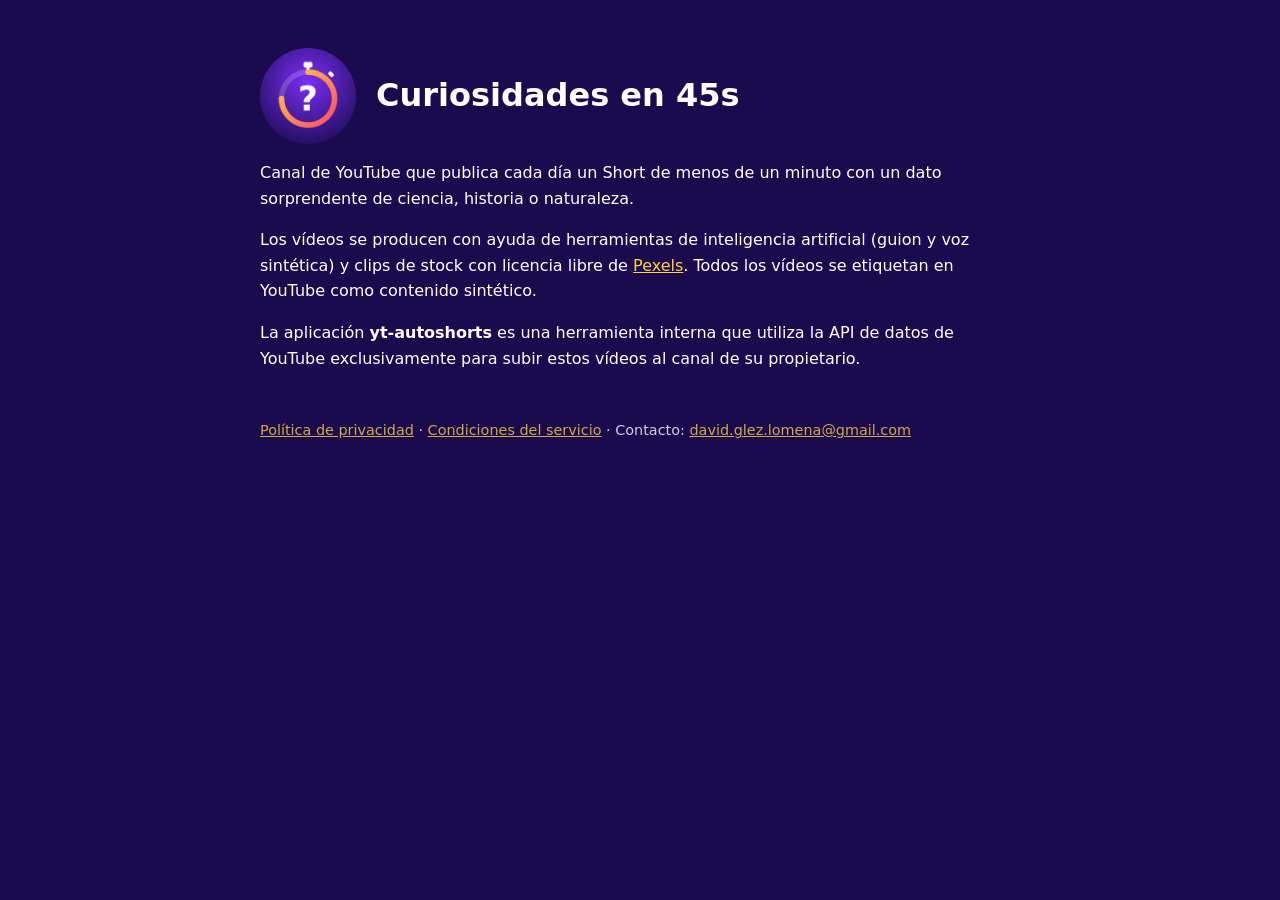
==== index.html @ f40c6593 "feat: channel homepage, privacy policy and terms Co-authored-by: Copilot <223556219+Copilot@users.no" ====
<!doctype html>
<html lang="es">
<head><meta charset="utf-8"><meta name="viewport" content="width=device-width,initial-scale=1">
<title>Curiosidades en 45s</title><link rel="stylesheet" href="style.css"></head>
<body><main>
<header><img src="logo.png" alt="Logo de Curiosidades en 45s"><h1>Curiosidades en 45s</h1></header>
<p>Canal de YouTube que publica cada día un Short de menos de un minuto con un dato sorprendente de ciencia, historia o naturaleza.</p>
<p>Los vídeos se producen con ayuda de herramientas de inteligencia artificial (guion y voz sintética) y clips de stock con licencia libre de <a href="https://www.pexels.com">Pexels</a>. Todos los vídeos se etiquetan en YouTube como contenido sintético.</p>
<p>La aplicación <strong>yt-autoshorts</strong> es una herramienta interna que utiliza la API de datos de YouTube exclusivamente para subir estos vídeos al canal de su propietario.</p>
<footer><a href="privacy.html">Política de privacidad</a> · <a href="terms.html">Condiciones del servicio</a> · Contacto: <a href="mailto:david.glez.lomena@gmail.com">david.glez.lomena@gmail.com</a></footer>
</main></body></html>
---- style.css ----
body{margin:0;font-family:system-ui,-apple-system,Segoe UI,Roboto,sans-serif;background:#1A0B4F;color:#fff;line-height:1.6}
main{max-width:760px;margin:0 auto;padding:48px 24px}
header{display:flex;align-items:center;gap:20px}
header img{width:96px;height:96px;border-radius:50%}
h1{margin:0;font-size:2rem}
a{color:#FFD23F}
footer{margin-top:48px;font-size:.9rem;opacity:.8}
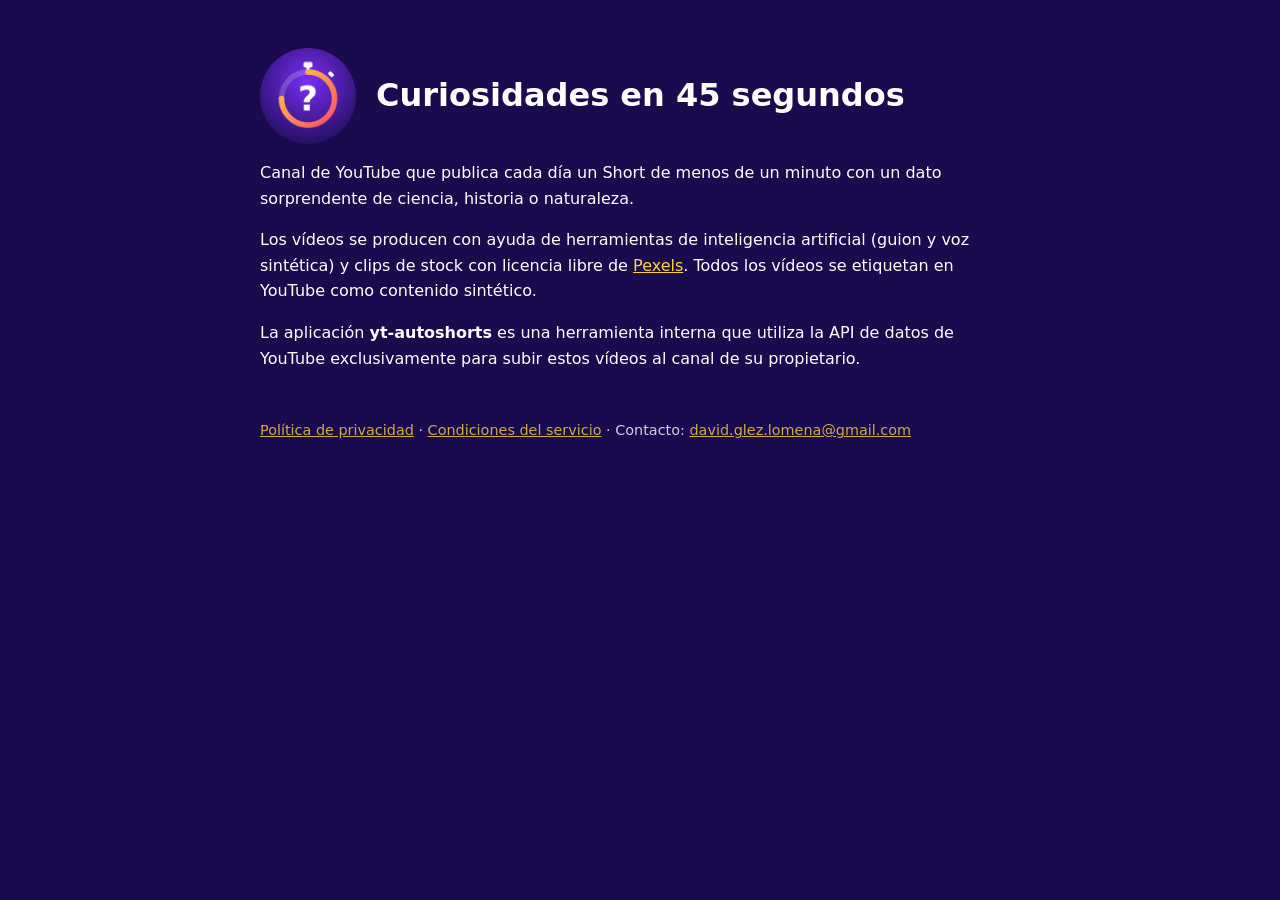
==== commit 8c725d85: "docs: add English privacy policy, data deletion section and real channel name Co-authored-by: Copilo" ====
--- a/index.html
+++ b/index.html
@@ -1,9 +1,9 @@
 <!doctype html>
 <html lang="es">
 <head><meta charset="utf-8"><meta name="viewport" content="width=device-width,initial-scale=1">
-<title>Curiosidades en 45s</title><link rel="stylesheet" href="style.css"></head>
+<title>Curiosidades en 45 segundos</title><link rel="stylesheet" href="style.css"></head>
 <body><main>
-<header><img src="logo.png" alt="Logo de Curiosidades en 45s"><h1>Curiosidades en 45s</h1></header>
+<header><img src="logo.png" alt="Logo de Curiosidades en 45 segundos"><h1>Curiosidades en 45 segundos</h1></header>
 <p>Canal de YouTube que publica cada día un Short de menos de un minuto con un dato sorprendente de ciencia, historia o naturaleza.</p>
 <p>Los vídeos se producen con ayuda de herramientas de inteligencia artificial (guion y voz sintética) y clips de stock con licencia libre de <a href="https://www.pexels.com">Pexels</a>. Todos los vídeos se etiquetan en YouTube como contenido sintético.</p>
 <p>La aplicación <strong>yt-autoshorts</strong> es una herramienta interna que utiliza la API de datos de YouTube exclusivamente para subir estos vídeos al canal de su propietario.</p>
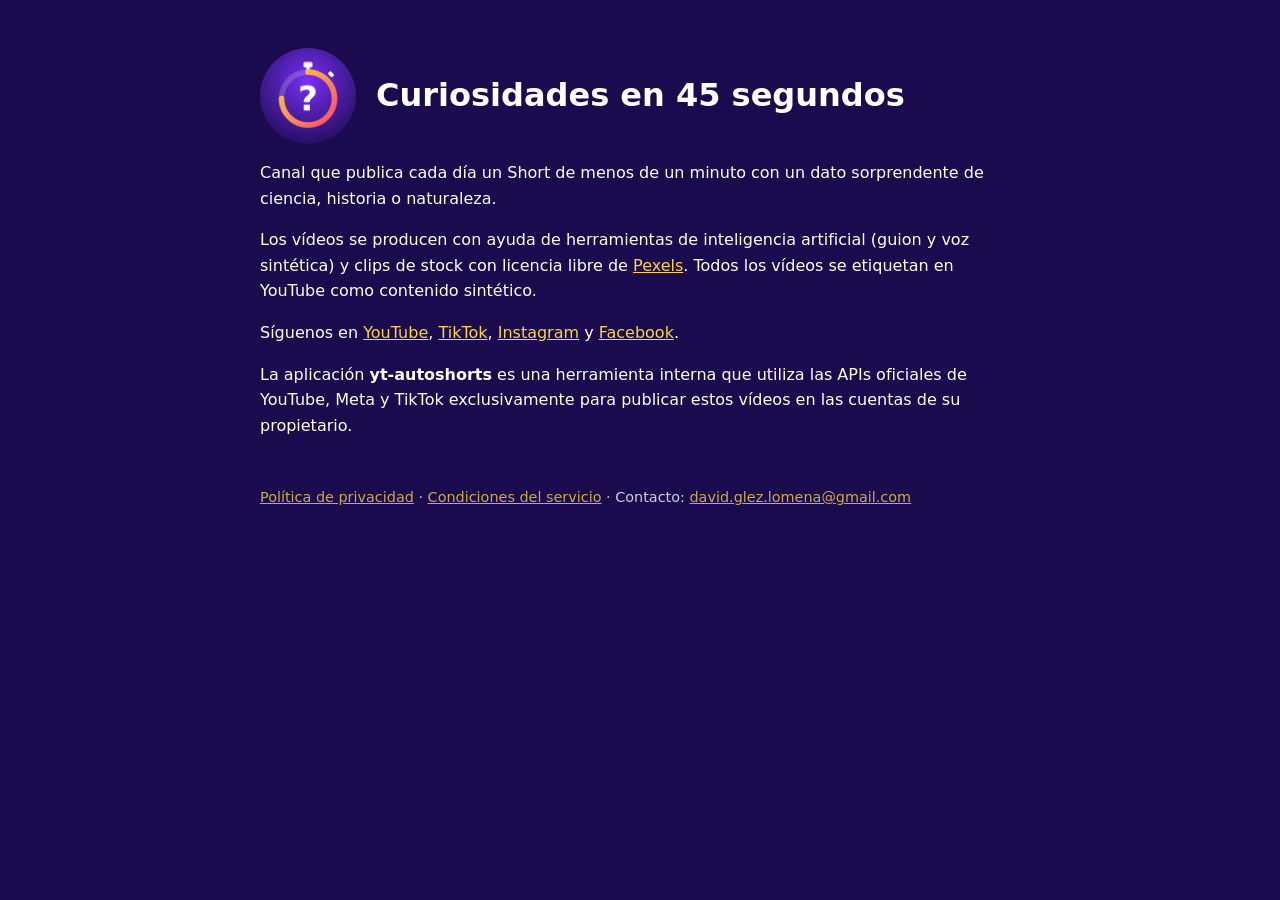
==== commit 0ce29e62: "docs: cover Meta and TikTok publishing, add social links and TikTok OAuth callback Co-authored-by: C" ====
--- a/index.html
+++ b/index.html
@@ -4,8 +4,9 @@
 <title>Curiosidades en 45 segundos</title><link rel="stylesheet" href="style.css"></head>
 <body><main>
 <header><img src="logo.png" alt="Logo de Curiosidades en 45 segundos"><h1>Curiosidades en 45 segundos</h1></header>
-<p>Canal de YouTube que publica cada día un Short de menos de un minuto con un dato sorprendente de ciencia, historia o naturaleza.</p>
+<p>Canal que publica cada día un Short de menos de un minuto con un dato sorprendente de ciencia, historia o naturaleza.</p>
 <p>Los vídeos se producen con ayuda de herramientas de inteligencia artificial (guion y voz sintética) y clips de stock con licencia libre de <a href="https://www.pexels.com">Pexels</a>. Todos los vídeos se etiquetan en YouTube como contenido sintético.</p>
-<p>La aplicación <strong>yt-autoshorts</strong> es una herramienta interna que utiliza la API de datos de YouTube exclusivamente para subir estos vídeos al canal de su propietario.</p>
+<p>Síguenos en <a href="https://www.youtube.com/@Curiosidadesen45s">YouTube</a>, <a href="https://www.tiktok.com/@curiosidadesen45segundos">TikTok</a>, <a href="https://www.instagram.com/curiosidadesen45segundos/">Instagram</a> y <a href="https://www.facebook.com/profile.php?id=61595238775028">Facebook</a>.</p>
+<p>La aplicación <strong>yt-autoshorts</strong> es una herramienta interna que utiliza las APIs oficiales de YouTube, Meta y TikTok exclusivamente para publicar estos vídeos en las cuentas de su propietario.</p>
 <footer><a href="privacy.html">Política de privacidad</a> · <a href="terms.html">Condiciones del servicio</a> · Contacto: <a href="mailto:david.glez.lomena@gmail.com">david.glez.lomena@gmail.com</a></footer>
 </main></body></html>
